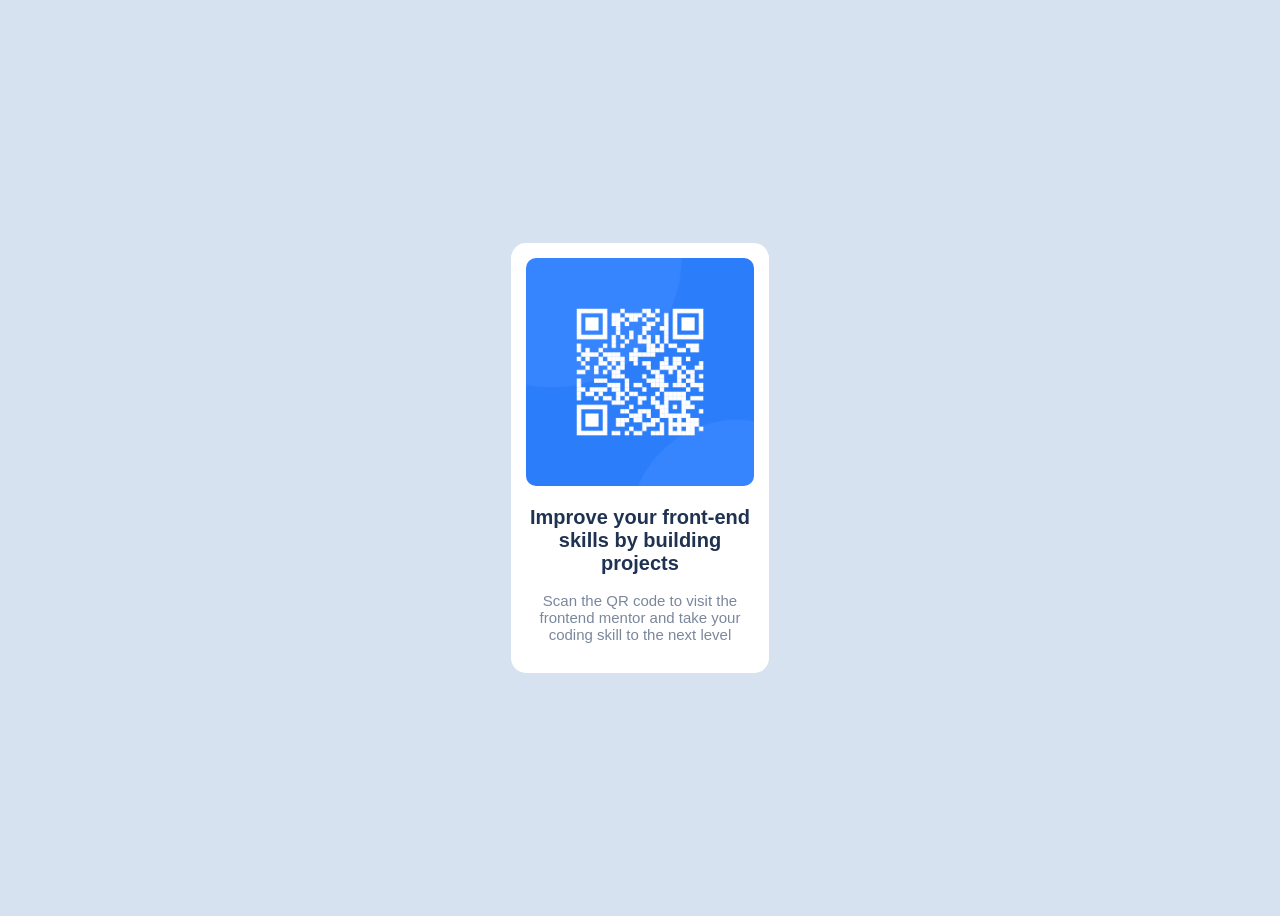
==== index.html @ 0e7a731a "Add files via upload" ====
<!DOCTYPE html>
<html lang="en">
<head>
    <meta charset="UTF-8">
    <meta http-equiv="X-UA-Compatible" content="IE=edge">
    <meta name="viewport" content="width=device-width, initial-scale=1.0">
    <title>Qr Code</title>
    <link rel="preconnect" href="https://fonts.googleapis.com">
    <link rel="preconnect" href="https://fonts.gstatic.com" crossorigin>
    <link href="https://fonts.googleapis.com/css2?family=Roboto+Slab&display=swap" rel="stylesheet">
    <link rel="shortcut icon" href="images/favicon-32x32.png" type="image/x-icon">

    <style>
        body{
            display: flex;
            justify-content: center;
            align-items: center;
            height: 100vh;
            background-color: hsl(212, 45%, 89%);
        }
        .qr-code{
            width: 18%;
            background-color: hsl(0, 0%, 100%);
            padding: 15px;
            border-radius: 15px;
        }
        .qr-img{
            width: 100%;
            border-radius: 10px;
        }
        .qr-code--body{
            font-family: "Outfit", sans-serif;
            text-align: center;
        }
        .qr-code--title{
            font-weight: bold;
            color: hsl(218, 44%, 22%);
            font-size: 20px;
        }
        .qr-code--desc{
            font-size: 15px;
            color: hsl(220, 15%, 55%);
        }
        @media screen and (max-width: 375px) {
            body{
                padding: 20px;
            }
            .qr-code{
                width: 100%;
            }
            .qr-code--title{
                font-size: 25px;
            }
        }
    </style>
</head>
<body>
    <div class="qr-code">
        <div class="qr-code--header">
            <img src="images/image-qr-code.png" class="qr-img" alt="Qr Code">
        </div>
        <div class="qr-code--body">
            <h2 class="qr-code--title">
                Improve your front-end skills by building projects
            </h2>
            <p class="qr-code--desc">
                Scan the QR code to visit the frontend mentor and take your coding skill to the next level
            </p>
        </div>
    </div>
</body>
</html>
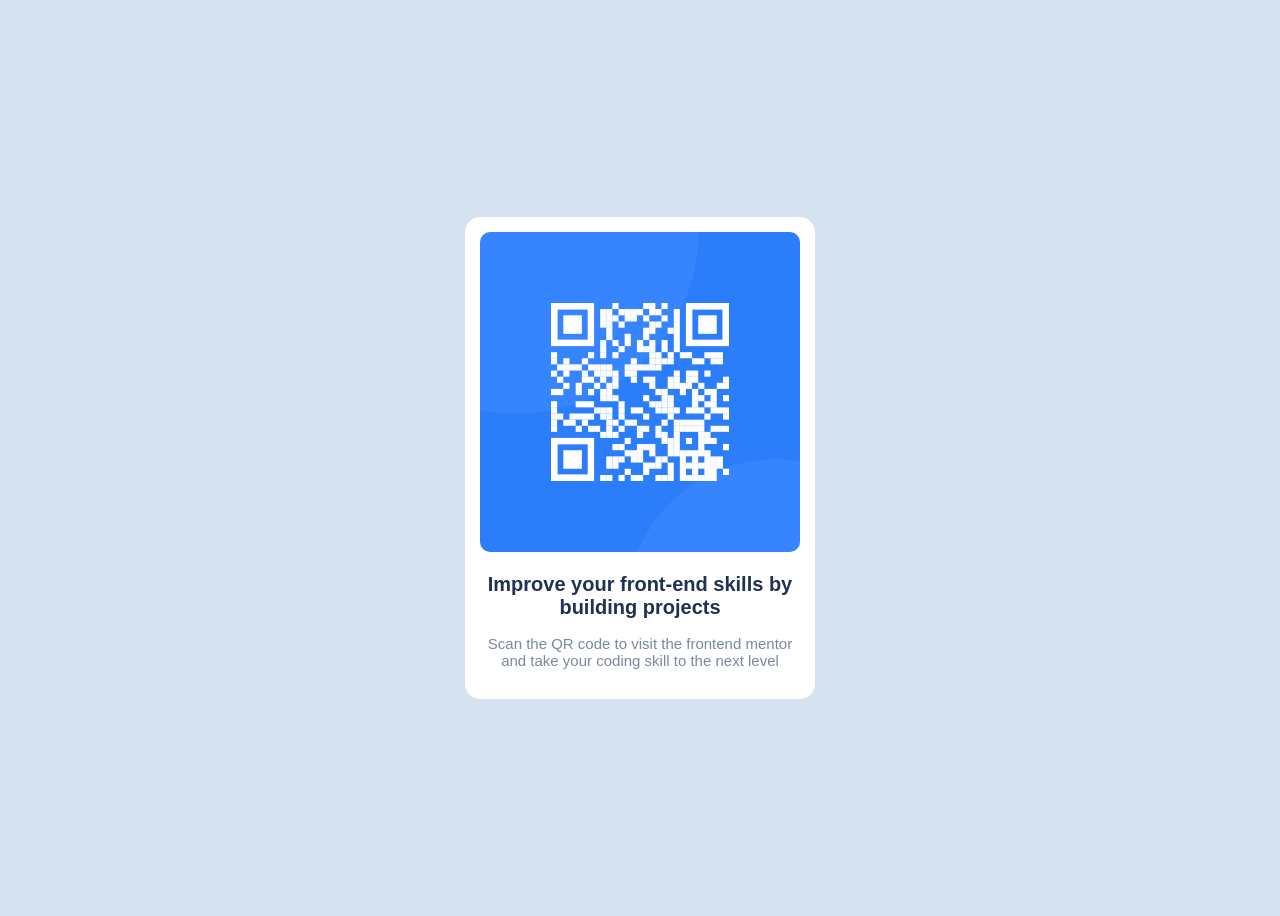
==== commit 9333bf77: "Update index.html" ====
--- a/index.html
+++ b/index.html
@@ -19,7 +19,7 @@
             background-color: hsl(212, 45%, 89%);
         }
         .qr-code{
-            width: 18%;
+            width: 20rem;
             background-color: hsl(0, 0%, 100%);
             padding: 15px;
             border-radius: 15px;
@@ -33,7 +33,7 @@
             text-align: center;
         }
         .qr-code--title{
-            font-weight: bold;
+            font-weight: 700;
             color: hsl(218, 44%, 22%);
             font-size: 20px;
         }
@@ -55,7 +55,7 @@
     </style>
 </head>
 <body>
-    <div class="qr-code">
+    <main class="qr-code">
         <div class="qr-code--header">
             <img src="images/image-qr-code.png" class="qr-img" alt="Qr Code">
         </div>
@@ -67,6 +67,6 @@
                 Scan the QR code to visit the frontend mentor and take your coding skill to the next level
             </p>
         </div>
-    </div>
+    </main>
 </body>
-</html>+</html>
